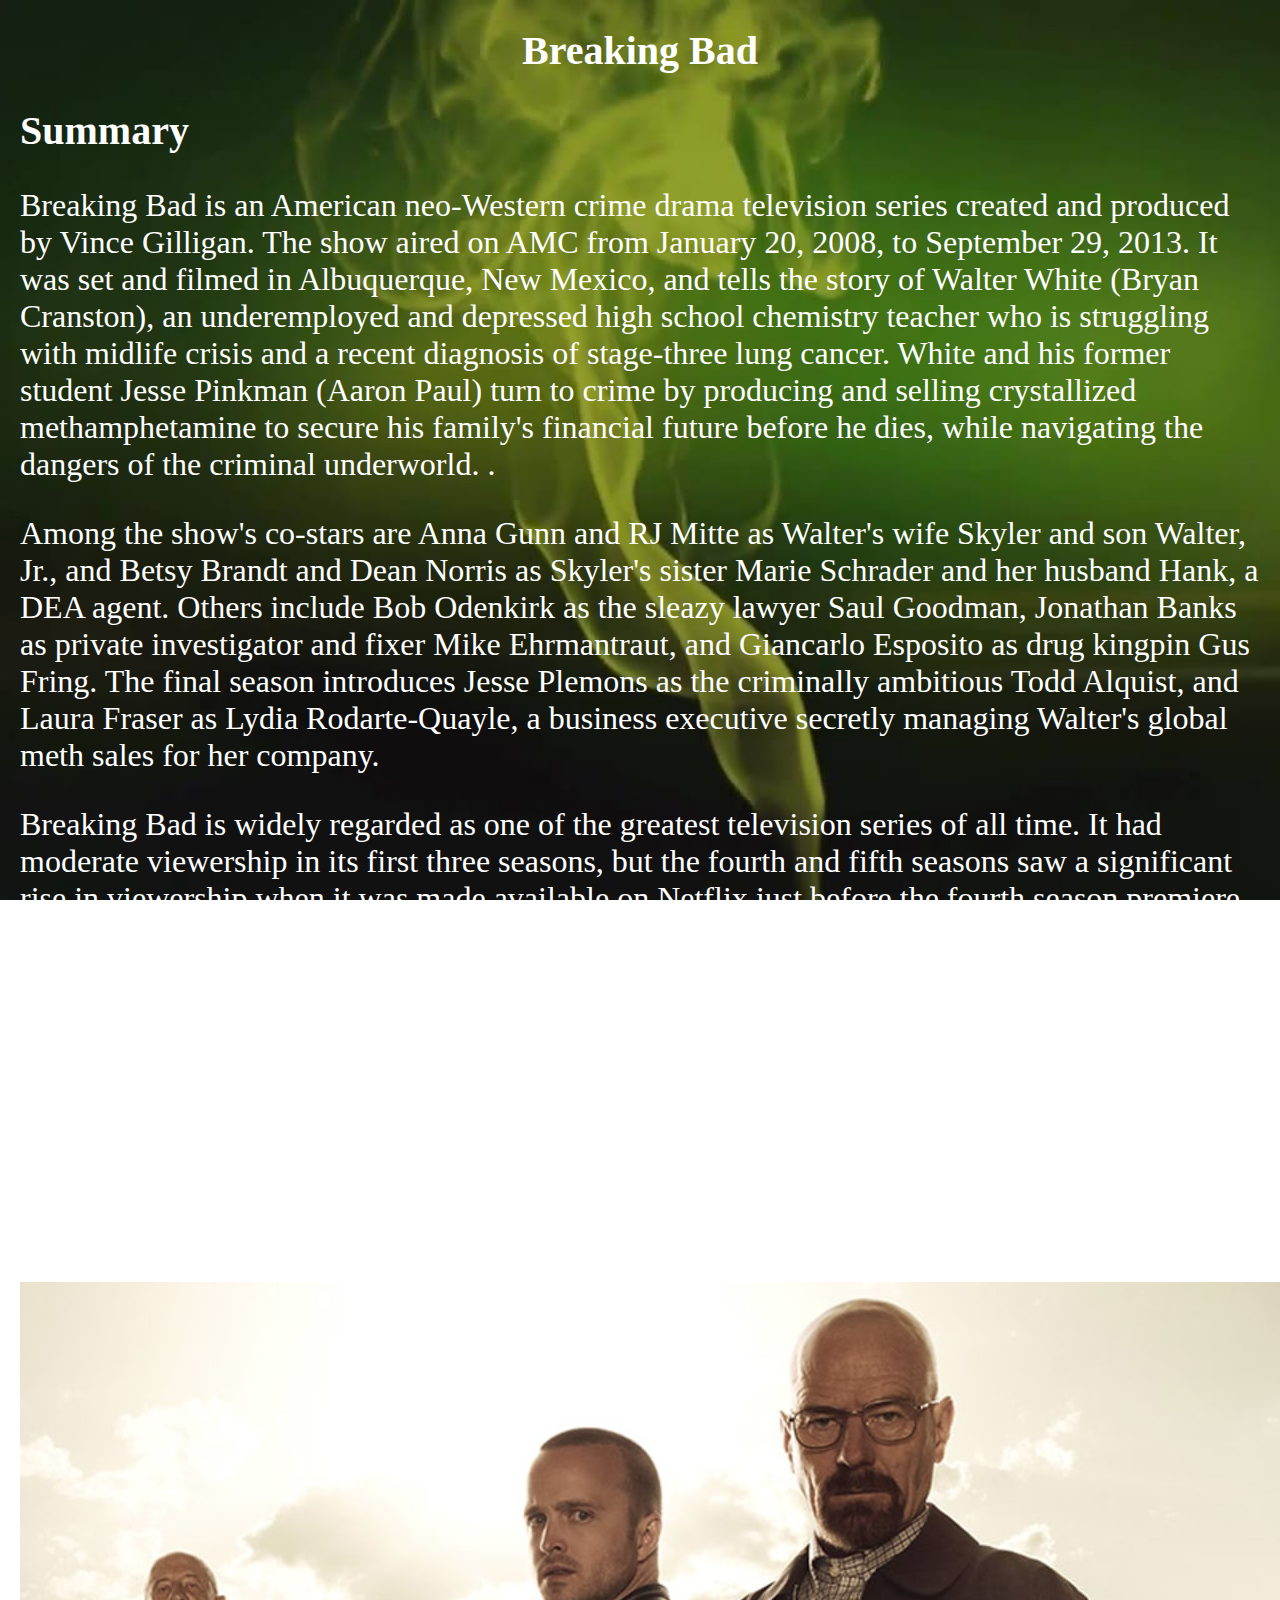
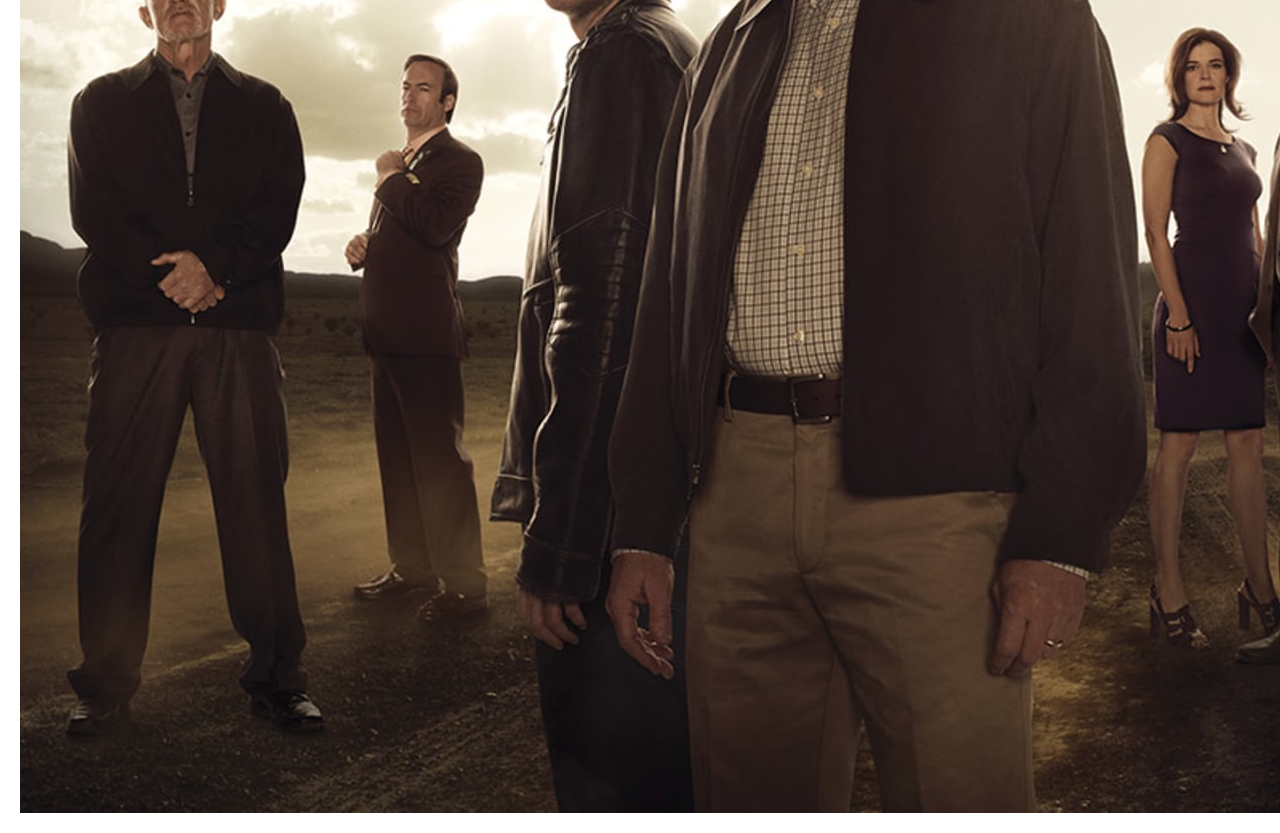
==== index.html @ ec9737b3 "Added images" ====
<!DOCTYPE html>
<html>
    
    <head>
        <meta charset="utf-8">
        <meta http-equiv="X-UA-Compatible" content="IE=edge">
        <title>Home Page</title>
        <meta name="description" content="An interactive getting started guide for Brackets."    </head>
    <style>
body {
  background-image: url('background.jpg');
  background-repeat: no-repeat;
  background-attachment: fixed;
  background-size: cover;
   margin: 20px;    
}
        h1 {
  color: white;
}
p {
  color: white;
  font-size:200%;     
}
</style>
    <body>
        
        <h1 style="text-align:center; font-size:250%; ">Breaking Bad</h1>
        <h2 style="color:white; font-size:250%;">Summary</h2>
        
        <p style="color:white;">Breaking Bad is an American neo-Western crime drama television series created and produced by Vince Gilligan. The show aired on AMC from January 20, 2008, to September 29, 2013. It was set and filmed in Albuquerque, New Mexico, and tells the story of Walter White (Bryan Cranston), an underemployed and depressed high school chemistry teacher who is struggling with midlife crisis and a recent diagnosis of stage-three lung cancer. White and his former student Jesse Pinkman (Aaron Paul) turn to crime by producing and selling crystallized methamphetamine to secure his family's financial future before he dies, while navigating the dangers of the criminal underworld. .</p>
        
        
       
        <p>
            Among the show's co-stars are Anna Gunn and RJ Mitte as Walter's wife Skyler and son Walter, Jr., and Betsy Brandt and Dean Norris as Skyler's sister Marie Schrader and her husband Hank, a DEA agent. Others include Bob Odenkirk as the sleazy lawyer Saul Goodman, Jonathan Banks as private investigator and fixer Mike Ehrmantraut, and Giancarlo Esposito as drug kingpin Gus Fring. The final season introduces Jesse Plemons as the criminally ambitious Todd Alquist, and Laura Fraser as Lydia Rodarte-Quayle, a business executive secretly managing Walter's global meth sales for her company.
        </p>
        
        
        
        <p>Breaking Bad is widely regarded as one of the greatest television series of all time. It had moderate viewership in its first three seasons, but the fourth and fifth seasons saw a significant rise in viewership when it was made available on Netflix just before the fourth season premiere. By the time that the series finale aired, it was among the most-watched cable shows on American television. The show received numerous awards, including 16 Primetime Emmy Awards, eight Satellite Awards, two Golden Globe Awards, two Peabody Awards, two Critics' Choice Awards, and four Television Critics Association Awards. Cranston won the Primetime Emmy Award for Outstanding Lead Actor in a Drama Series four times, while Aaron Paul won the Primetime Emmy Award for Outstanding Supporting Actor in a Drama Series three times; Anna Gunn won the Primetime Emmy Award for Outstanding Supporting Actress in a Drama Series twice. In 2013, Breaking Bad entered the Guinness World Records as the most critically acclaimed show of all time.</p>
        
        <img src="characters.jpg" style ="display:block; margin margin-left: auto; margin-right: auto;" > 
       

        
    </body>
</html>
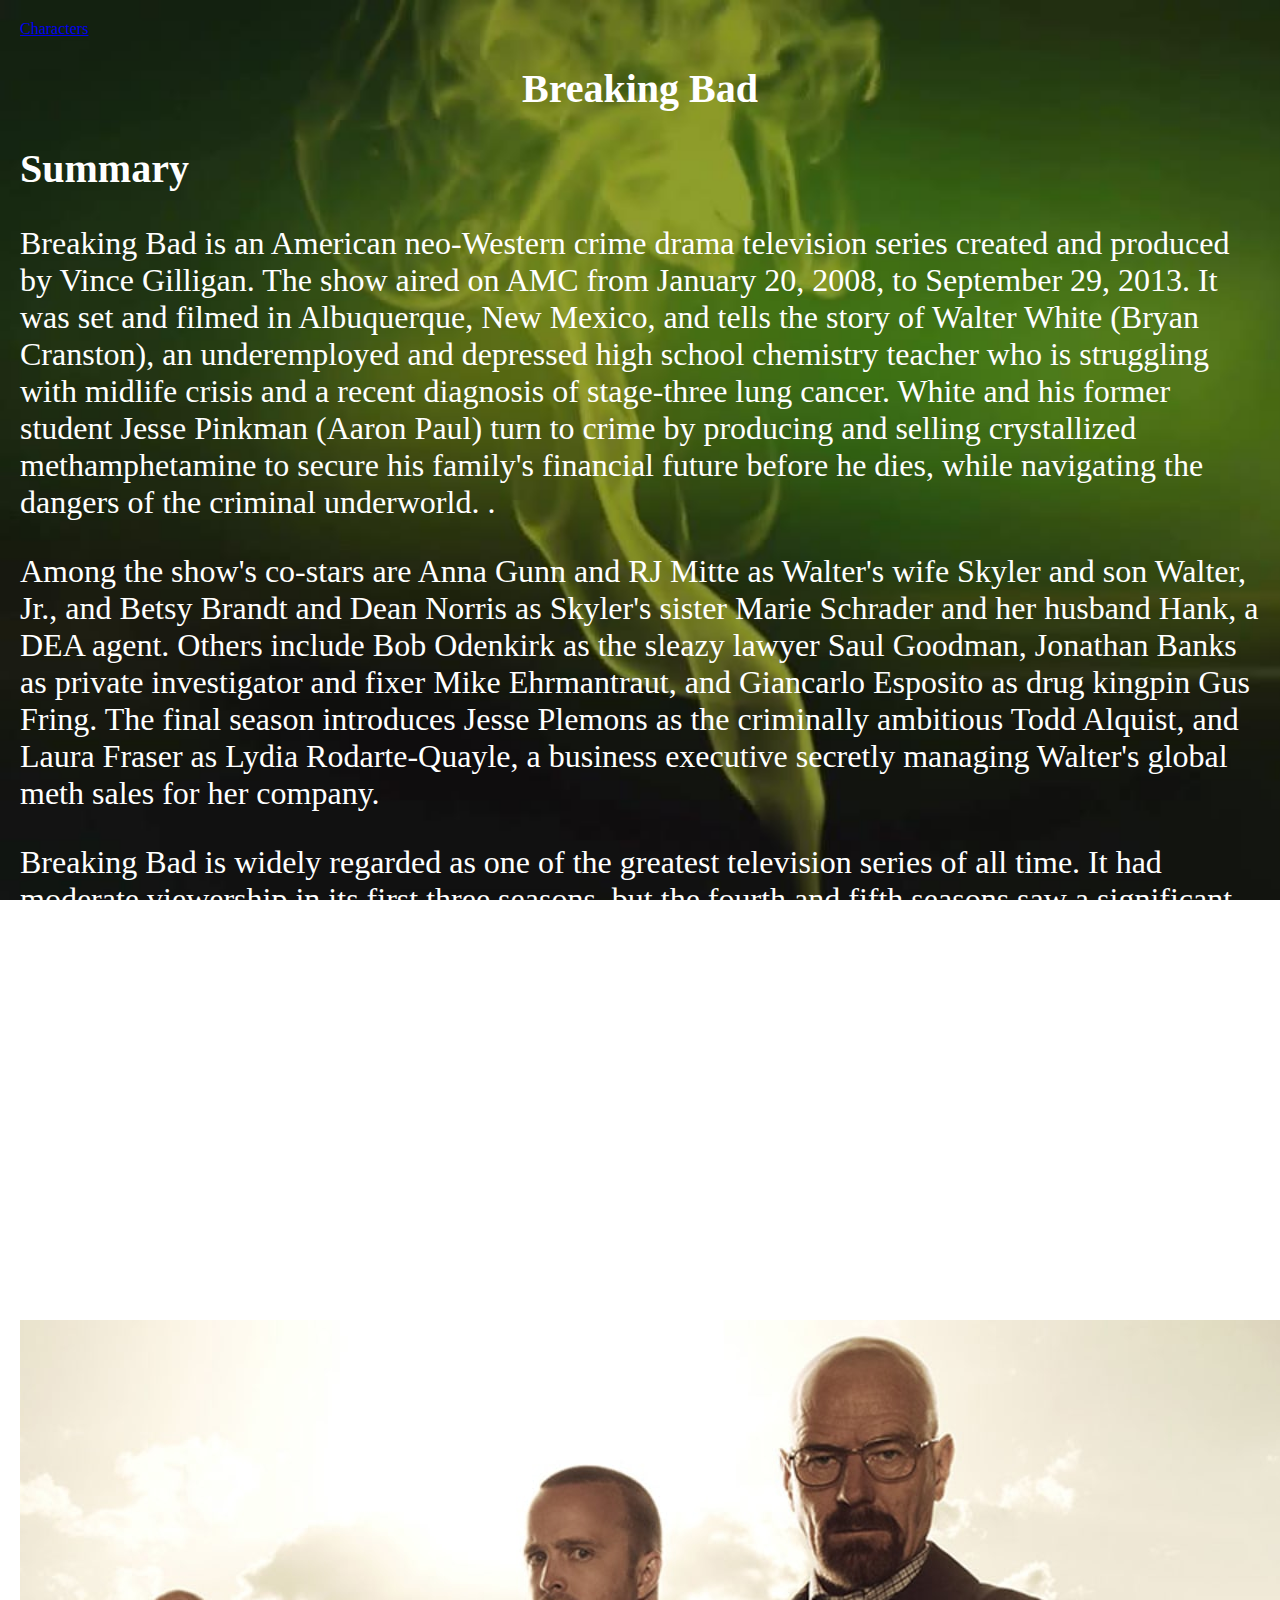
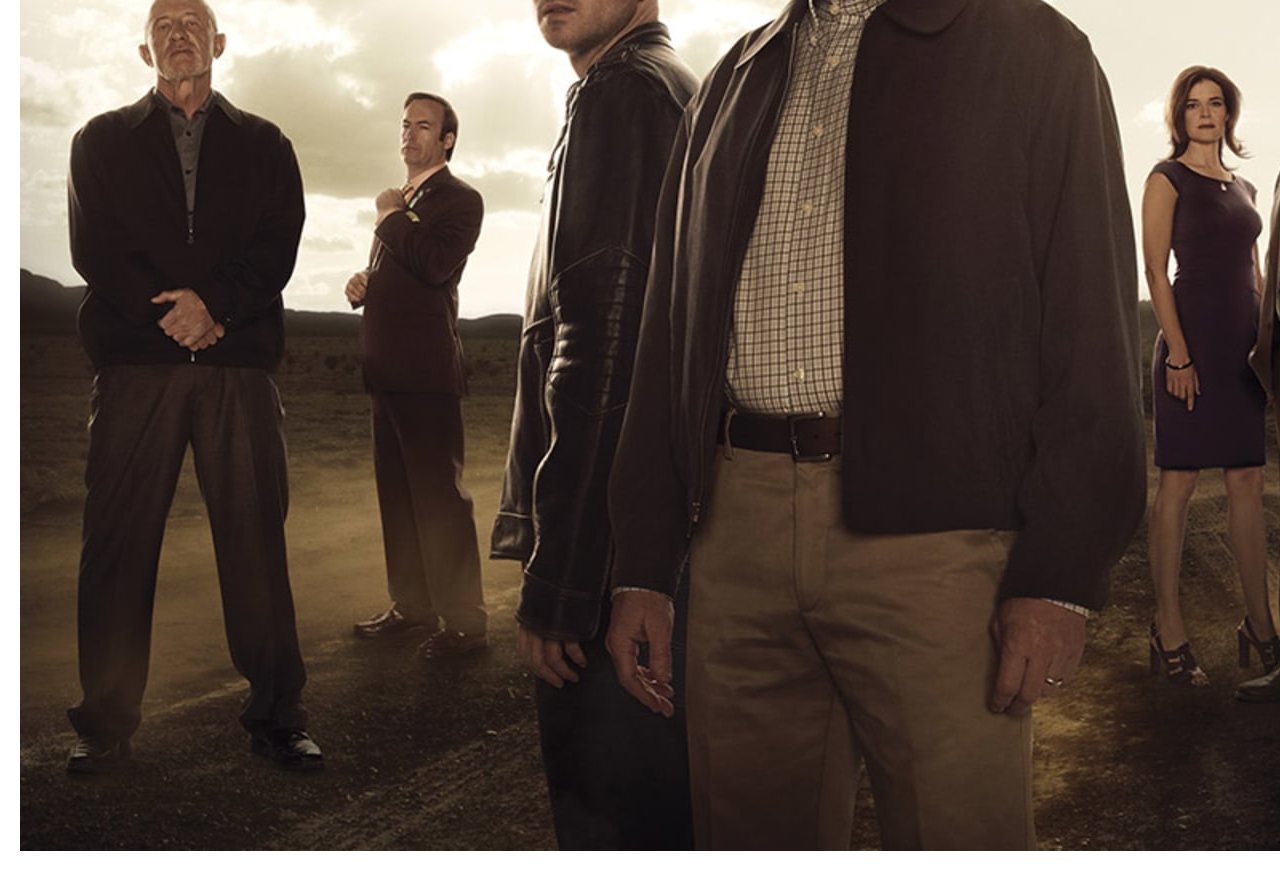
==== commit 249b37b2: "added link to pages" ====
--- a/index.html
+++ b/index.html
@@ -2,26 +2,11 @@
 <html>
     
     <head>
-        <meta charset="utf-8">
-        <meta http-equiv="X-UA-Compatible" content="IE=edge">
+        
         <title>Home Page</title>
-        <meta name="description" content="An interactive getting started guide for Brackets."    </head>
-    <style>
-body {
-  background-image: url('background.jpg');
-  background-repeat: no-repeat;
-  background-attachment: fixed;
-  background-size: cover;
-   margin: 20px;    
-}
-        h1 {
-  color: white;
-}
-p {
-  color: white;
-  font-size:200%;     
-}
-</style>
+                <link rel="stylesheet" type="text/css" href="mystyle.css">
+
+           <a href="file:///C:/Users/natha/Desktop/First%20Year/Web%20Design/Page2.html">Characters</a>
     <body>
         
         <h1 style="text-align:center; font-size:250%; ">Breaking Bad</h1>
@@ -39,9 +24,9 @@
         
         <p>Breaking Bad is widely regarded as one of the greatest television series of all time. It had moderate viewership in its first three seasons, but the fourth and fifth seasons saw a significant rise in viewership when it was made available on Netflix just before the fourth season premiere. By the time that the series finale aired, it was among the most-watched cable shows on American television. The show received numerous awards, including 16 Primetime Emmy Awards, eight Satellite Awards, two Golden Globe Awards, two Peabody Awards, two Critics' Choice Awards, and four Television Critics Association Awards. Cranston won the Primetime Emmy Award for Outstanding Lead Actor in a Drama Series four times, while Aaron Paul won the Primetime Emmy Award for Outstanding Supporting Actor in a Drama Series three times; Anna Gunn won the Primetime Emmy Award for Outstanding Supporting Actress in a Drama Series twice. In 2013, Breaking Bad entered the Guinness World Records as the most critically acclaimed show of all time.</p>
         
-        <img src="characters.jpg" style ="display:block; margin margin-left: auto; margin-right: auto;" > 
+        <img src="characters.jpg" style ="display:block;  margin-left: auto; margin-right: auto;" > 
        
 
         
     </body>
-</html>+    </head>--- a/mystyle.css
+++ b/mystyle.css
@@ -0,0 +1,16 @@
+body{
+  background-image: url('background.jpg');
+  background-repeat: no-repeat;
+  background-attachment: fixed;
+  background-size: cover;
+   margin: 20px;    
+}
+h1 {
+  color: white;
+  text-align: center;
+}
+p {
+  color: white;
+  font-size:200%;     
+}
+</style>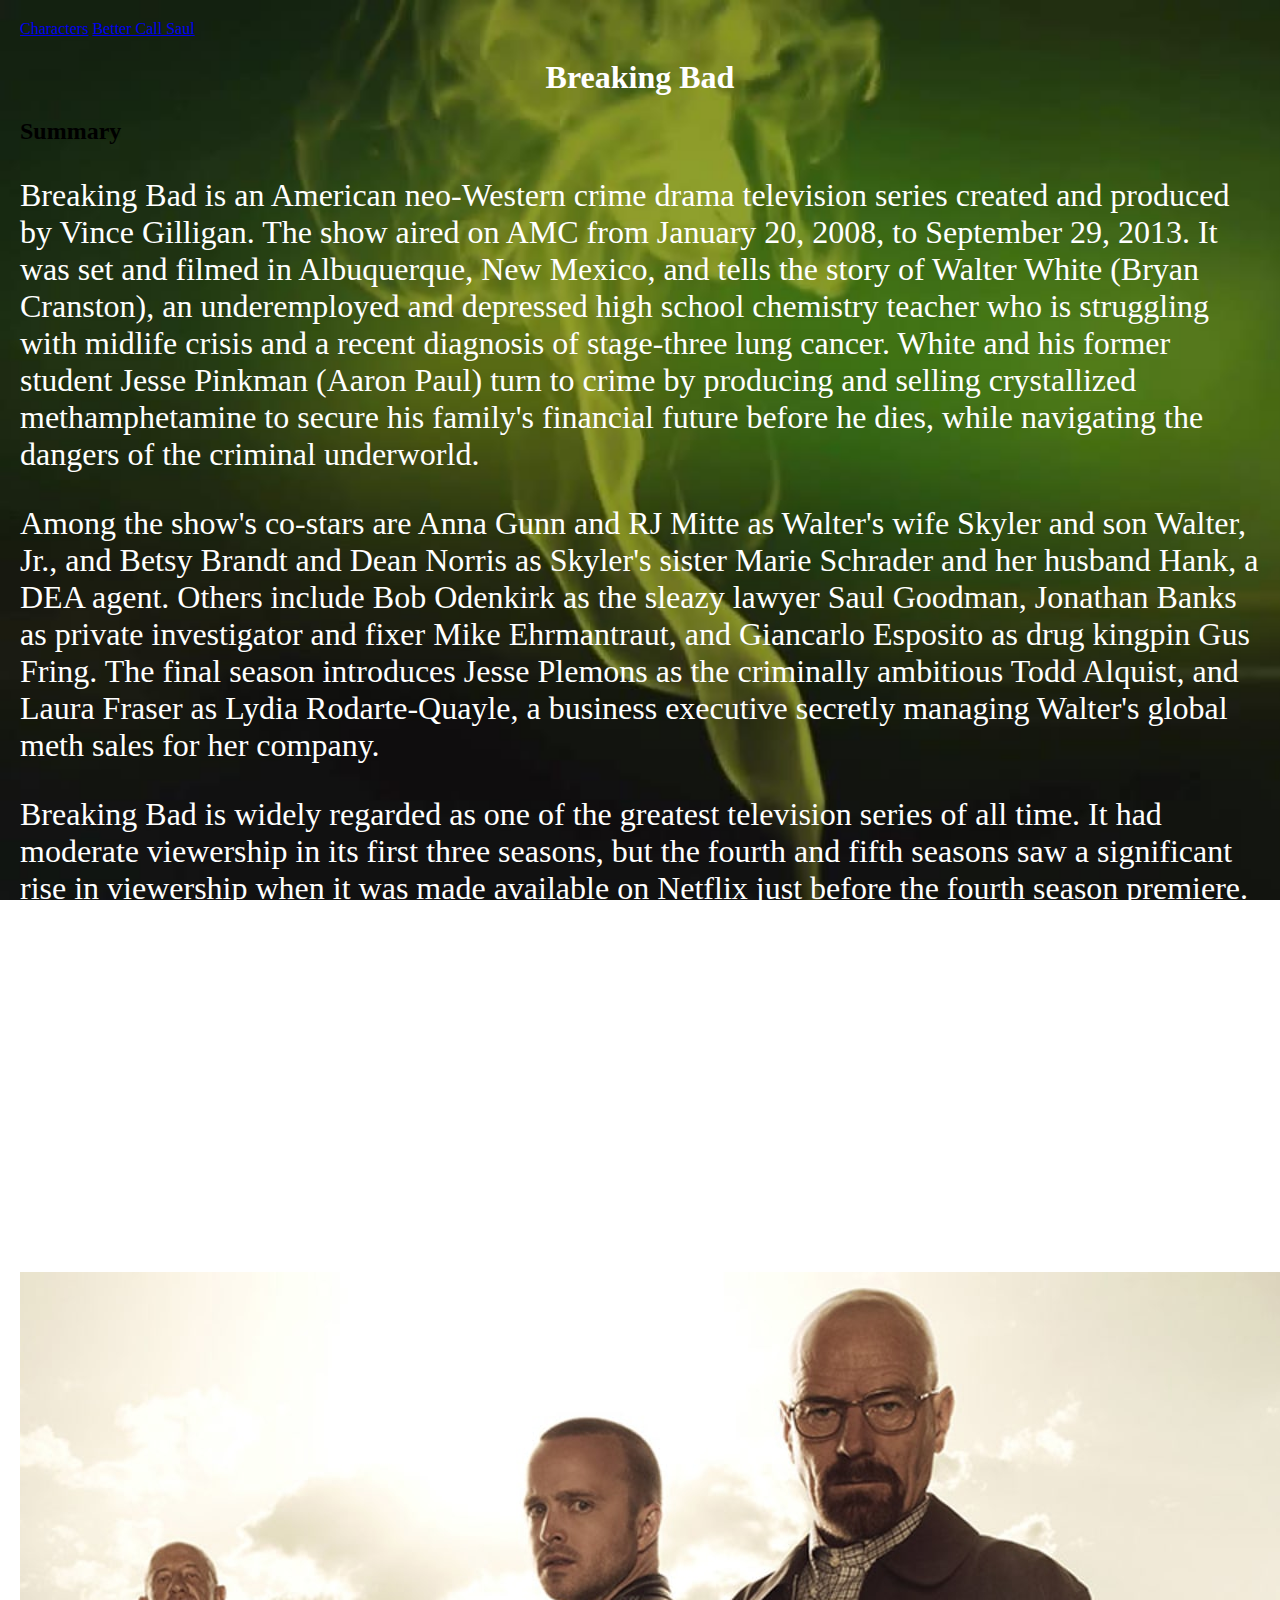
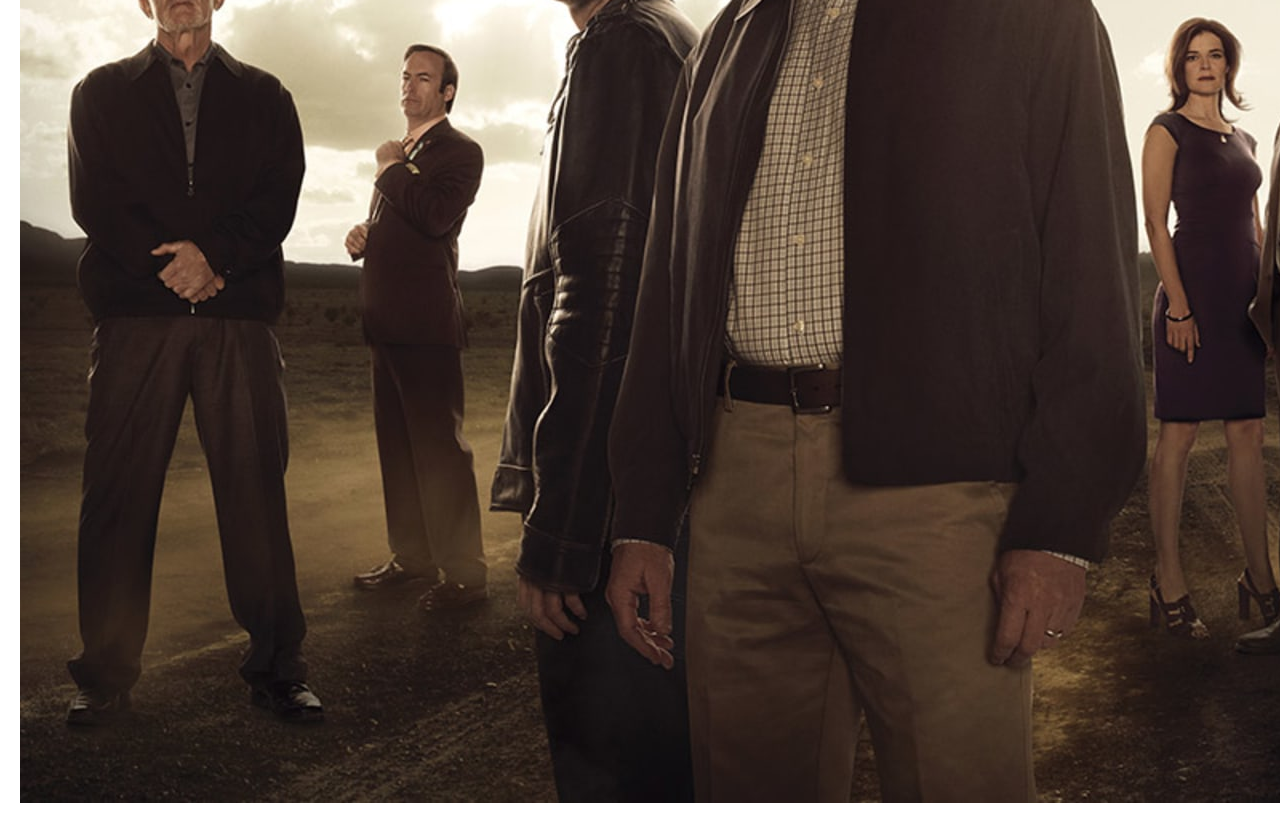
==== commit 5eef2929: "update" ====
--- a/index.html
+++ b/index.html
@@ -6,13 +6,14 @@
         <title>Home Page</title>
                 <link rel="stylesheet" type="text/css" href="mystyle.css">
 
-           <a href="file:///C:/Users/natha/Desktop/First%20Year/Web%20Design/Page2.html">Characters</a>
+           <a href="nathanmalone99.github.io/Page2.html">Characters</a>
+           <a href="https://nathanmalone99.github.io/Page3.html">Better Call Saul</a>
     <body>
         
-        <h1 style="text-align:center; font-size:250%; ">Breaking Bad</h1>
-        <h2 style="color:white; font-size:250%;">Summary</h2>
+        <h1>Breaking Bad</h1>
+        <h2>Summary</h2>
         
-        <p style="color:white;">Breaking Bad is an American neo-Western crime drama television series created and produced by Vince Gilligan. The show aired on AMC from January 20, 2008, to September 29, 2013. It was set and filmed in Albuquerque, New Mexico, and tells the story of Walter White (Bryan Cranston), an underemployed and depressed high school chemistry teacher who is struggling with midlife crisis and a recent diagnosis of stage-three lung cancer. White and his former student Jesse Pinkman (Aaron Paul) turn to crime by producing and selling crystallized methamphetamine to secure his family's financial future before he dies, while navigating the dangers of the criminal underworld. .</p>
+        <p>Breaking Bad is an American neo-Western crime drama television series created and produced by Vince Gilligan. The show aired on AMC from January 20, 2008, to September 29, 2013. It was set and filmed in Albuquerque, New Mexico, and tells the story of Walter White (Bryan Cranston), an underemployed and depressed high school chemistry teacher who is struggling with midlife crisis and a recent diagnosis of stage-three lung cancer. White and his former student Jesse Pinkman (Aaron Paul) turn to crime by producing and selling crystallized methamphetamine to secure his family's financial future before he dies, while navigating the dangers of the criminal underworld.</p>
         
         
        
@@ -24,7 +25,7 @@
         
         <p>Breaking Bad is widely regarded as one of the greatest television series of all time. It had moderate viewership in its first three seasons, but the fourth and fifth seasons saw a significant rise in viewership when it was made available on Netflix just before the fourth season premiere. By the time that the series finale aired, it was among the most-watched cable shows on American television. The show received numerous awards, including 16 Primetime Emmy Awards, eight Satellite Awards, two Golden Globe Awards, two Peabody Awards, two Critics' Choice Awards, and four Television Critics Association Awards. Cranston won the Primetime Emmy Award for Outstanding Lead Actor in a Drama Series four times, while Aaron Paul won the Primetime Emmy Award for Outstanding Supporting Actor in a Drama Series three times; Anna Gunn won the Primetime Emmy Award for Outstanding Supporting Actress in a Drama Series twice. In 2013, Breaking Bad entered the Guinness World Records as the most critically acclaimed show of all time.</p>
         
-        <img src="characters.jpg" style ="display:block;  margin-left: auto; margin-right: auto;" > 
+        <img src="characters.jpg" class="image">   
        
 
         
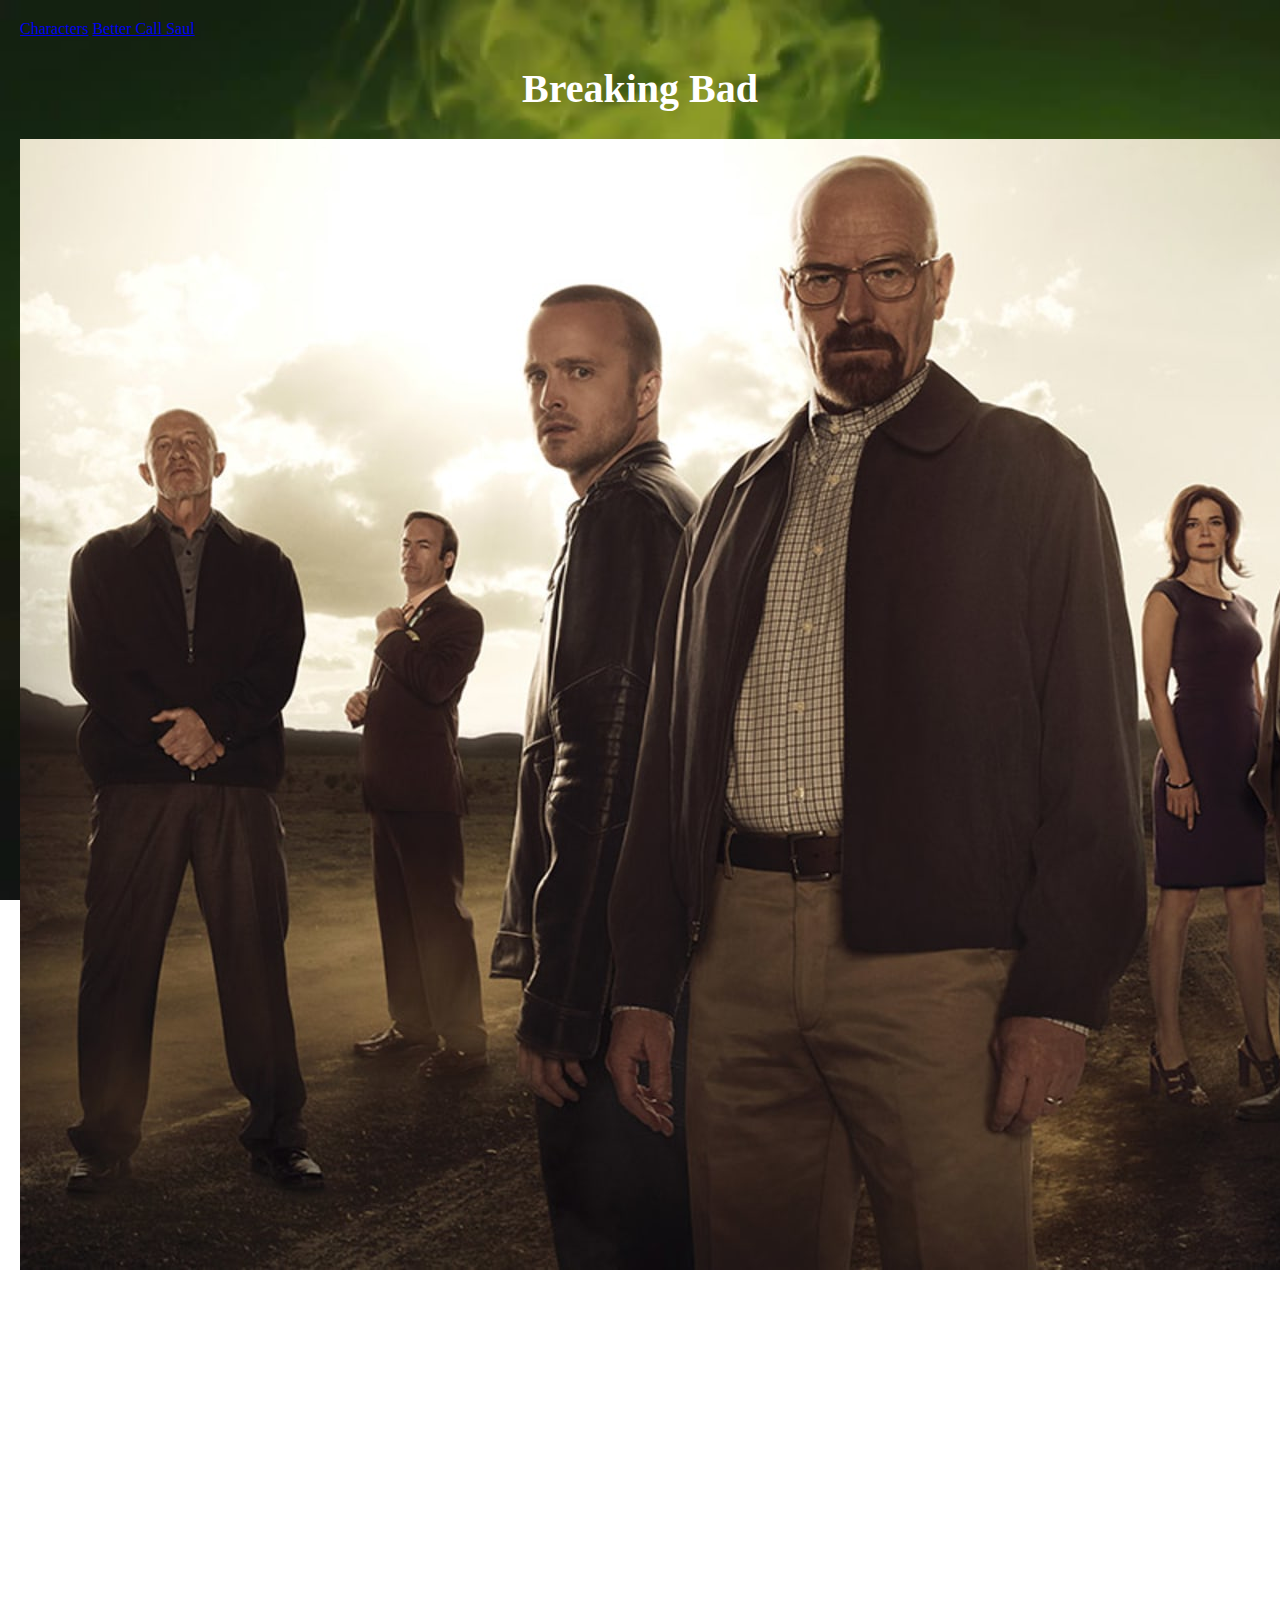
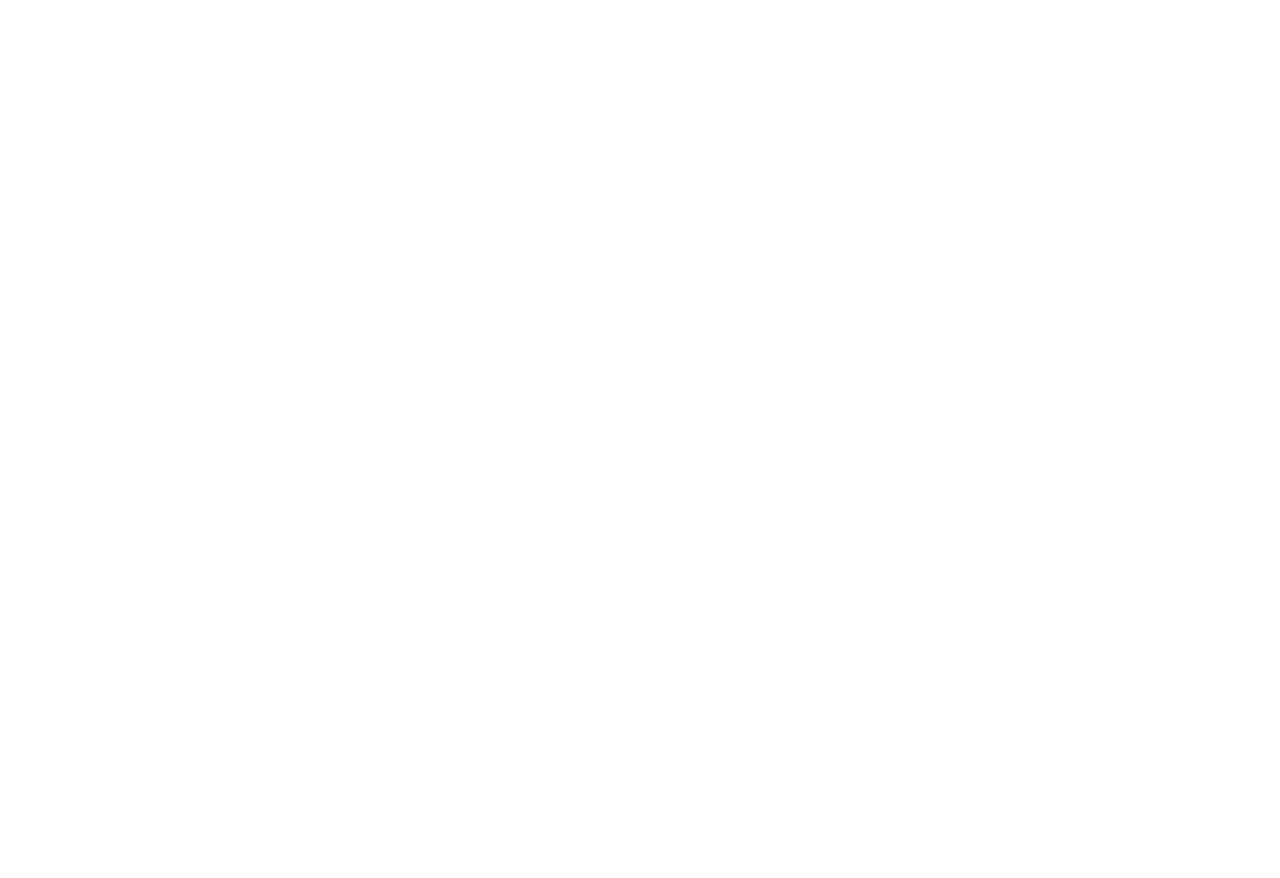
==== commit 17a0c3c6: "Update index.html" ====
--- a/index.html
+++ b/index.html
@@ -11,6 +11,7 @@
     <body>
         
         <h1>Breaking Bad</h1>
+        <img src="characters.jpg" class="image">   
         <h2>Summary</h2>
         
         <p>Breaking Bad is an American neo-Western crime drama television series created and produced by Vince Gilligan. The show aired on AMC from January 20, 2008, to September 29, 2013. It was set and filmed in Albuquerque, New Mexico, and tells the story of Walter White (Bryan Cranston), an underemployed and depressed high school chemistry teacher who is struggling with midlife crisis and a recent diagnosis of stage-three lung cancer. White and his former student Jesse Pinkman (Aaron Paul) turn to crime by producing and selling crystallized methamphetamine to secure his family's financial future before he dies, while navigating the dangers of the criminal underworld.</p>
@@ -25,7 +26,7 @@
         
         <p>Breaking Bad is widely regarded as one of the greatest television series of all time. It had moderate viewership in its first three seasons, but the fourth and fifth seasons saw a significant rise in viewership when it was made available on Netflix just before the fourth season premiere. By the time that the series finale aired, it was among the most-watched cable shows on American television. The show received numerous awards, including 16 Primetime Emmy Awards, eight Satellite Awards, two Golden Globe Awards, two Peabody Awards, two Critics' Choice Awards, and four Television Critics Association Awards. Cranston won the Primetime Emmy Award for Outstanding Lead Actor in a Drama Series four times, while Aaron Paul won the Primetime Emmy Award for Outstanding Supporting Actor in a Drama Series three times; Anna Gunn won the Primetime Emmy Award for Outstanding Supporting Actress in a Drama Series twice. In 2013, Breaking Bad entered the Guinness World Records as the most critically acclaimed show of all time.</p>
         
-        <img src="characters.jpg" class="image">   
+        
        
 
         
--- a/mystyle.css
+++ b/mystyle.css
@@ -8,9 +8,19 @@
 h1 {
   color: white;
   text-align: center;
+  font-size: 250%;
+}
+h2{
+  color: white;
+  text-align: center;
+  font-size: 250%;  
 }
 p {
   color: white;
   font-size:200%;     
 }
+.image
+{ display:block;  
+margin-left: auto; 
+margin-right: auto; }
 </style>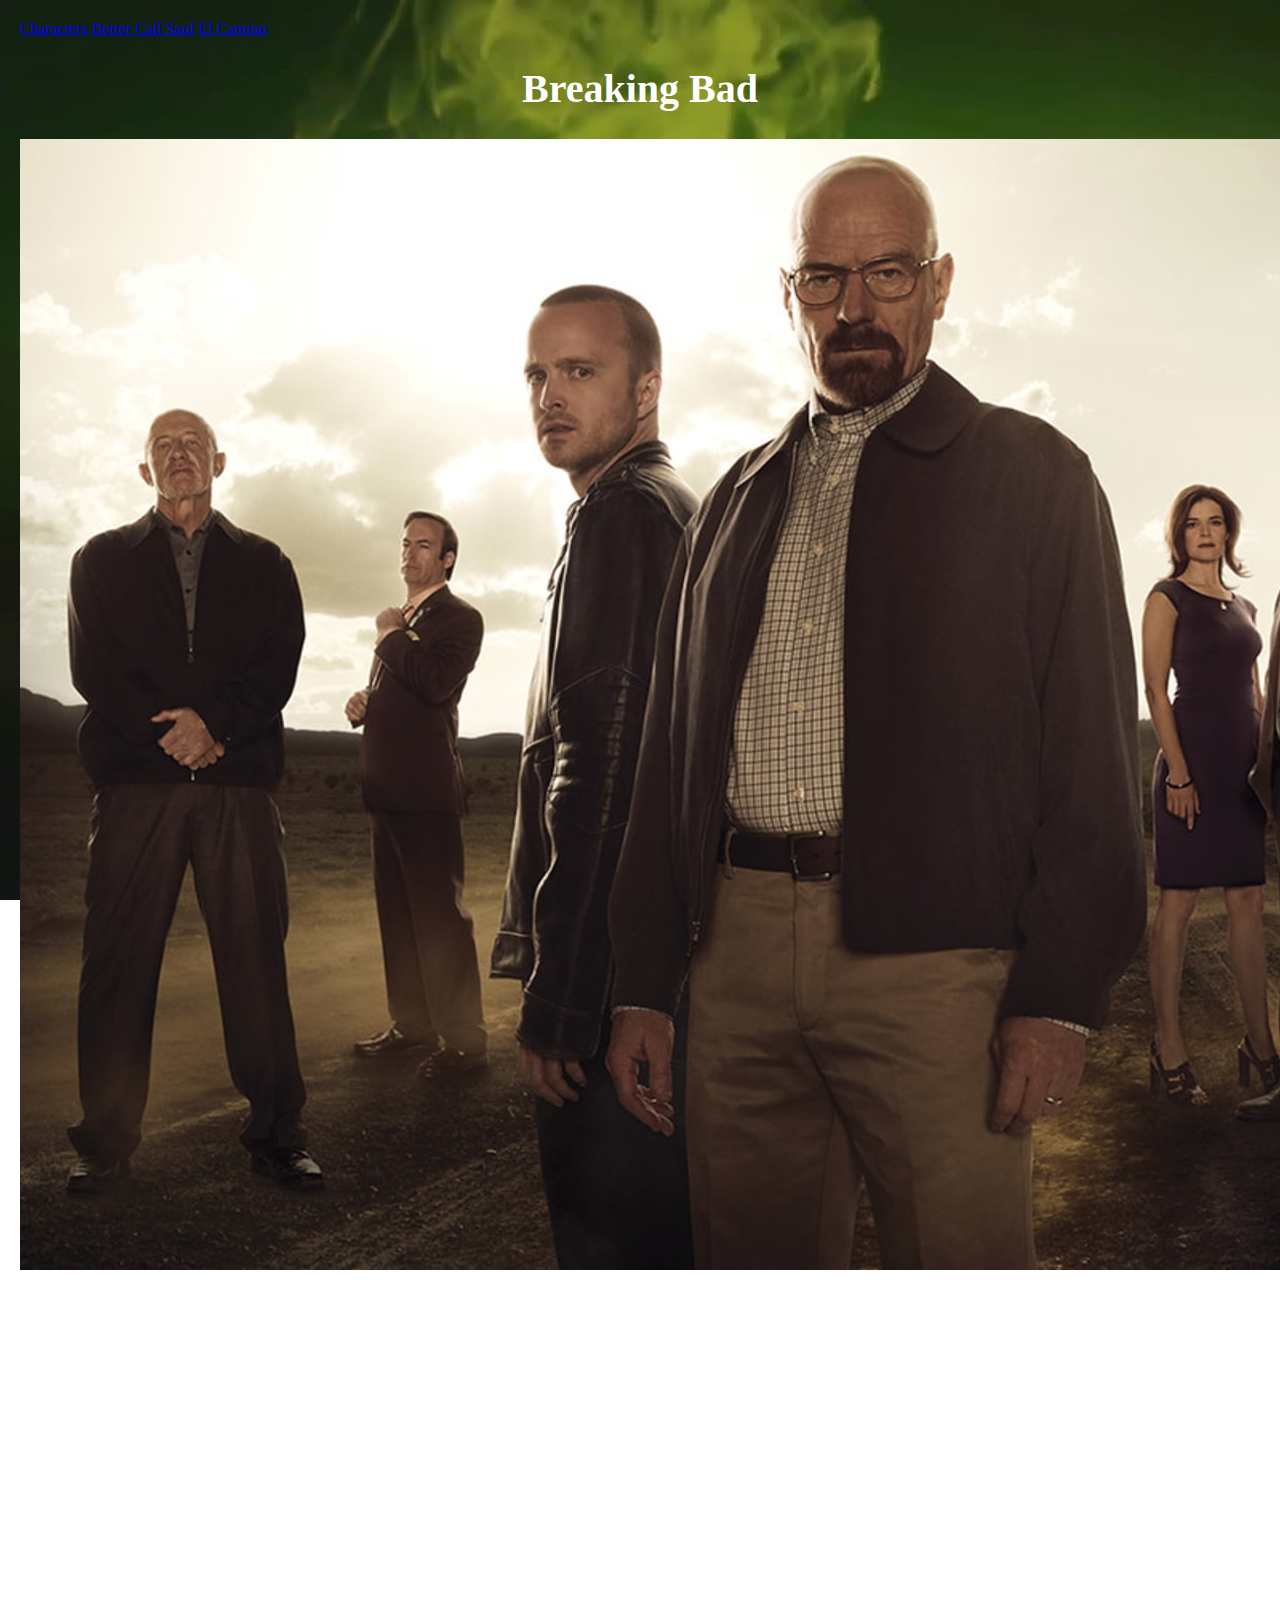
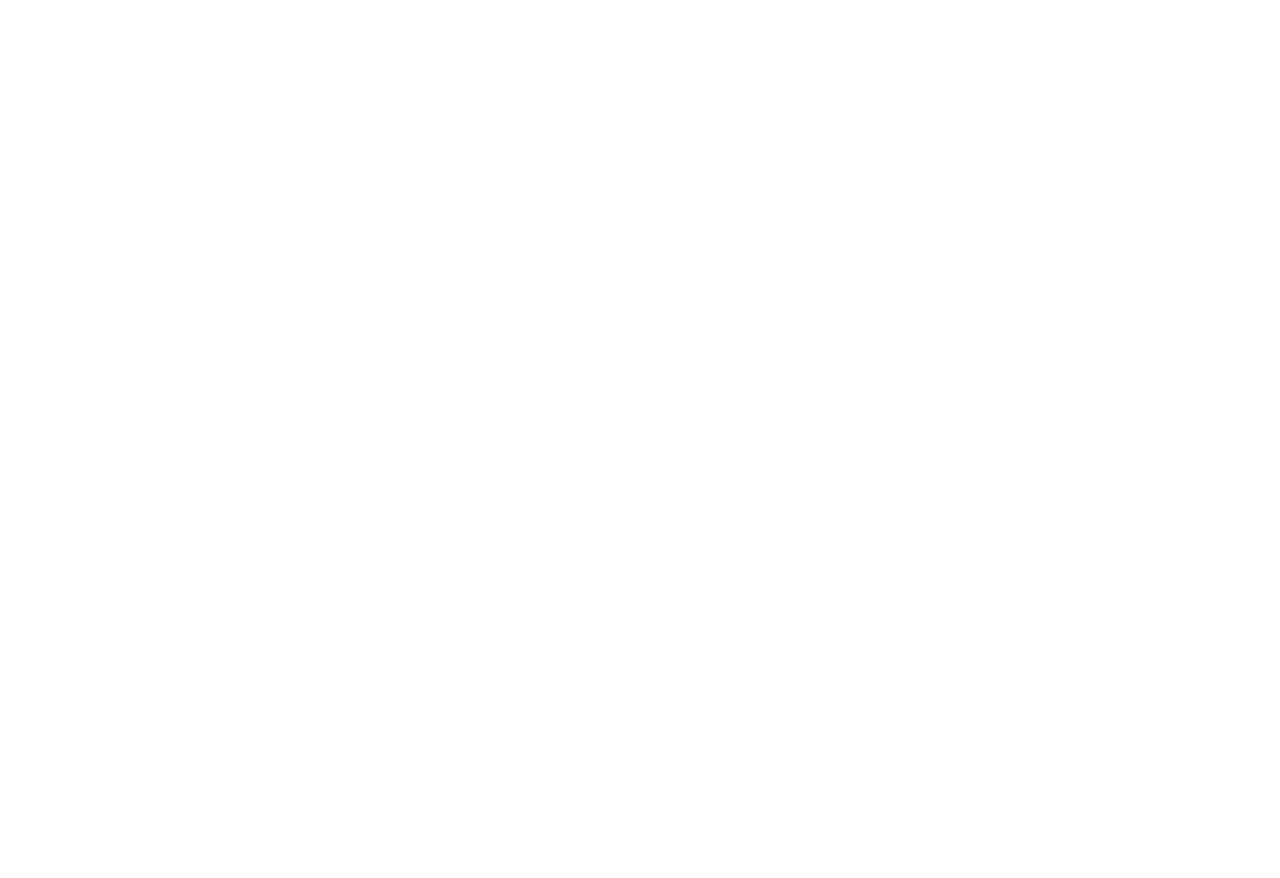
==== commit 71acc391: "update" ====
--- a/index.html
+++ b/index.html
@@ -7,7 +7,8 @@
                 <link rel="stylesheet" type="text/css" href="mystyle.css">
 
            <a href="nathanmalone99.github.io/Page2.html">Characters</a>
-           <a href="https://nathanmalone99.github.io/Page3.html">Better Call Saul</a>
+           <a href="nathanmalone99.github.io/Page3.html">Better Call Saul</a>
+           <a href="nathanmalone99.github.io/Page4.html">El Camino</a>
     <body>
         
         <h1>Breaking Bad</h1>
